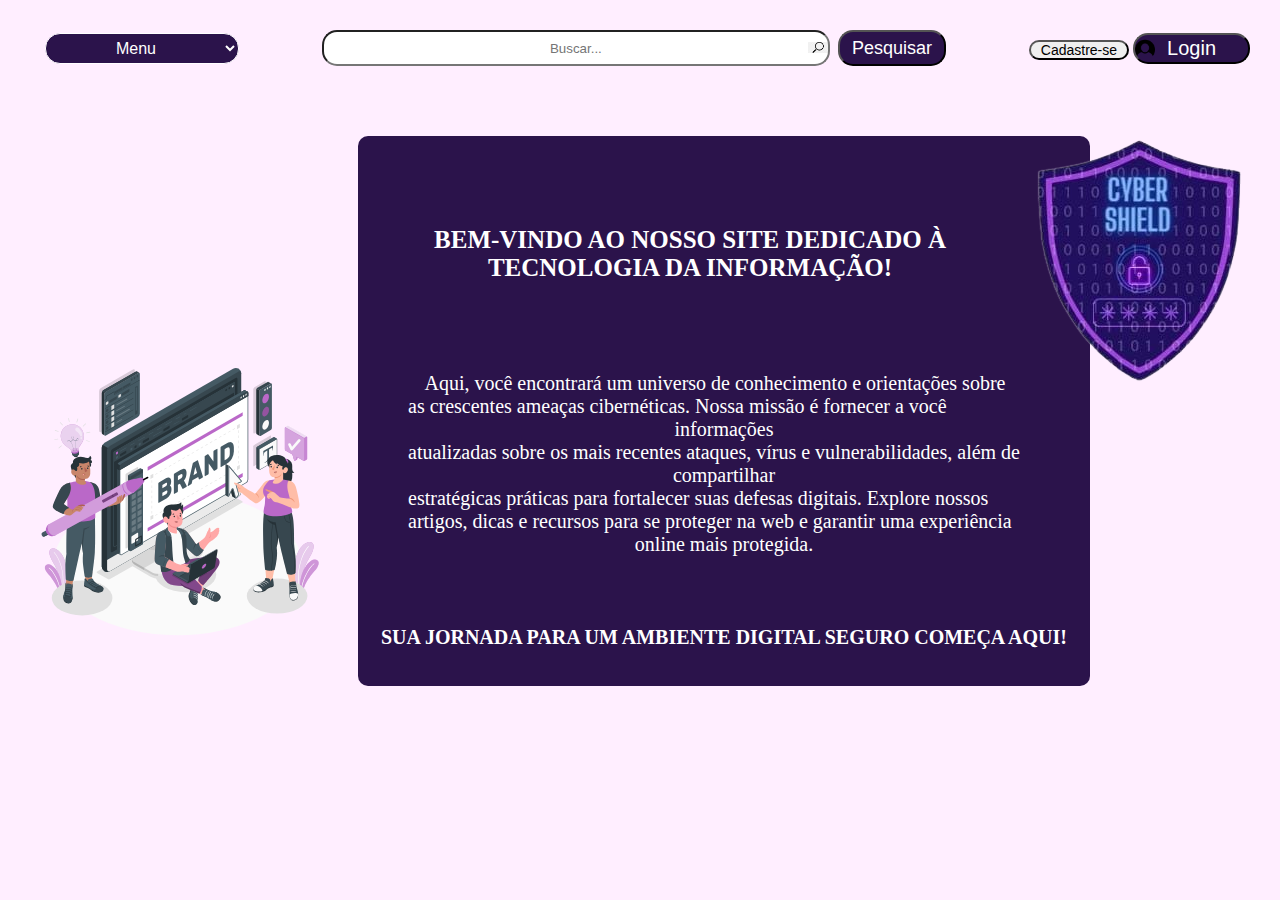
==== index.html @ c3775ac5 "Tela Inicial" ====
<!DOCTYPE html>
<html lang="en">
<head>
    <meta charset="UTF-8">
    <meta http-equiv="X-UA-compatible" content="IE=edge">
    <meta name="viewport" content="width=device-width, initial-scale=1.0">
    <link href="./Css/Estilo.css" rel="stylesheet">
    <title>CyberShield</title>

</head>
<body>

    <div id="container">
        <div id="header">

            <div id="nav">
                <select name="links" id="" size="1" onchange="window.location.href=this.value;">
                    <option value="./index.html">Menu</option>
                    <option value="#">Notícias do Dia</option>
                    <option value="#">Dicas do Dia</option>
                    <option value="#">Página do Usuário</option>
                </select>
            </div>  
            
            <form>
                <input type="text" id="input" placeholder="Buscar..."></input>
                <button id="btn-start">Pesquisar</button>
            </form>
            <div>
                <button id="cadastro">Cadastre-se</button>
                <button id="login">Login</button>
            </div>  
        </div>

        <div>
            <img id="logo" src="./Acessorios/Imagens/Escudo sem fundo.png" align="right">
            <img id="animacao" src="./Acessorios/Imagens/brand-creation-animate.svg" align="left">
        </div>

        <div id="main">
            <h1 class="title-main">BEM-VINDO AO NOSSO SITE DEDICADO À<br> TECNOLOGIA DA INFORMAÇÃO!</h1>
            <p id="p-texto-nos">Aqui, você encontrará um universo de conhecimento e orientações sobre<br>
                as crescentes ameaças cibernéticas. Nossa missão é fornecer a você
                informações<br> atualizadas sobre os mais recentes ataques, vírus e vulnerabilidades, além de compartilhar<br> 
                estratégicas práticas para fortalecer suas defesas digitais. Explore nossos artigos, 
                dicas e recursos para se proteger na web e garantir uma experiência online mais protegida.</p>
            <h2 id="u-title">SUA JORNADA PARA UM AMBIENTE DIGITAL SEGURO COMEÇA AQUI!<h2>    

        
    </div>

</body>
</html>
---- Css/Estilo.css ----
body{
    margin: 0px;
    background-color: #ffeeff;
    background-size: cover;
}
#container{
    padding: 30px;
}

#header{
    display: flex;
    flex-direction: row;
    align-items: center;
    justify-content: space-between;
}
#nav select{
    margin-left: 15px;
    border-color: white;
    border-radius: 15px;
    padding: 5px 20px;
    font-size: 16px;
    color: white;
    background-color: #2b134b;
    border-radius: 15px;
    text-align-last: center;
}
form{
    display: flex;
    flex-direction: row;
}
#input{
    height: 30px;
    width: 500px;
    border-radius: 15px;
    background-image: url(../Acessorios/Imagens/lupa2.png);
    background-size: 20px;
    background-repeat: no-repeat;
    background-position: right;
    text-align-last: center;
}
#btn-start{
    color: white;
    background-color: #2b134b;
    border-radius: 15px;
    margin-left: 8px;
    font-size: 18px;
    padding: 2px 12px;
}
#cadastro{
    padding: 0px 10px;
    border-radius: 10px;
    font-size: 14px;
}
#login{
    padding: 2px 32px;
    color: white;
    background-color: #2b134b;
    border-radius: 15px;
    font-size: 20px;
    background-image: url(../Acessorios/Imagens/usuario.png);
    background-size: 20px;
    background-repeat: no-repeat;
    background-position: left;
    margin: 10  px;
}
#logo{
    padding-top: 70px;
}
#animacao{
    width: 300px;
    padding-top: 280px;
}
#main{
    width: 60%;
    height: 550px;
    margin: 0 auto;
    color: white;
    background-color: #2b134b;
    margin-top: 70px;
    margin-left: 328px;
    border-radius: 10px;
    text-align-last: center;
}
.title-main{
    padding-top: 90px;
    font-size: 25px;
}
#p-texto-nos{
    padding-top: 70px;
    padding-left: 50px;
    padding-right: 50px;
    font-size: 20px;
}
#u-title{
    padding-top: 50px;
    font-size: 20px;
}
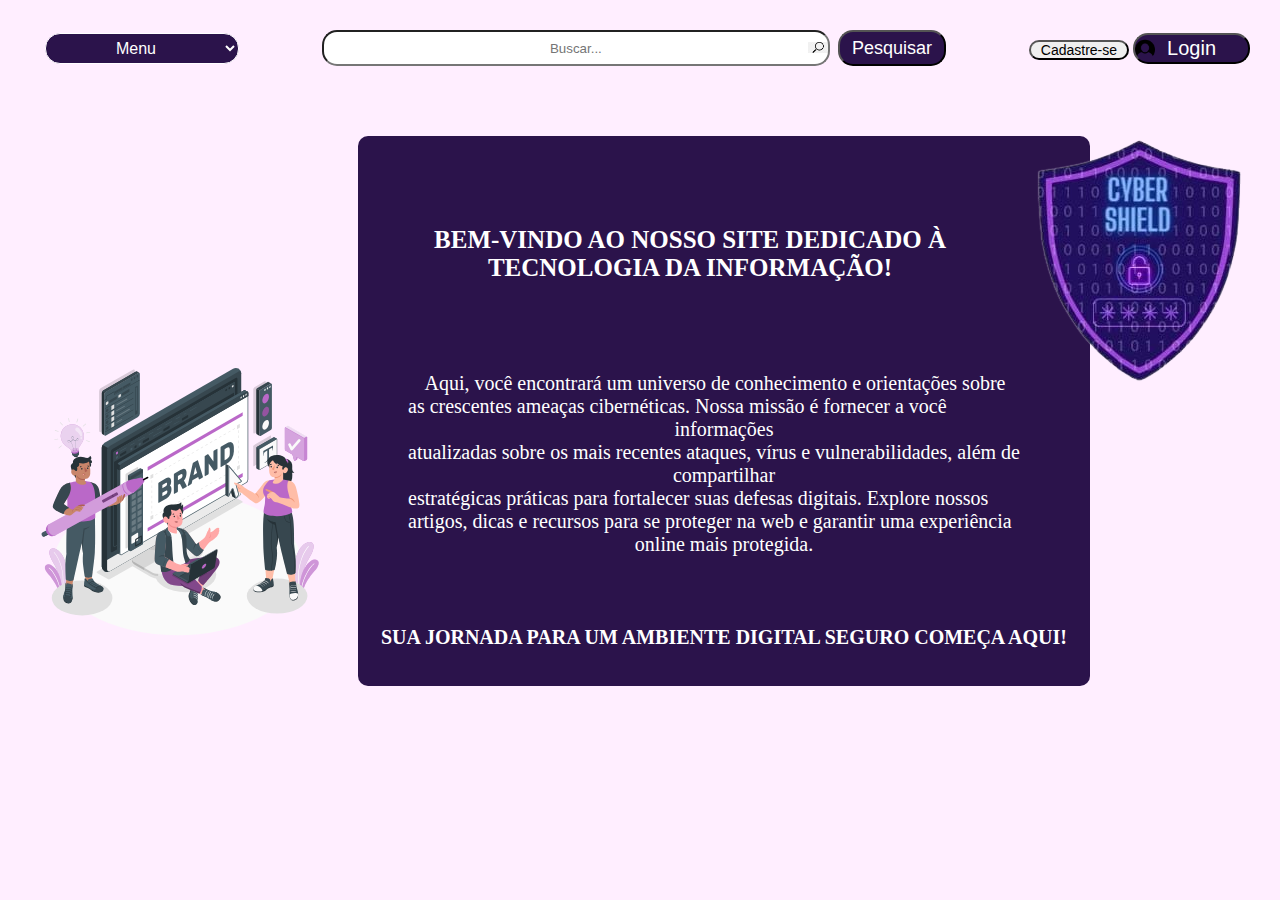
==== commit c11aa466: "Update index.html" ====
--- a/index.html
+++ b/index.html
@@ -27,8 +27,8 @@
                 <button id="btn-start">Pesquisar</button>
             </form>
             <div>
-                <button id="cadastro">Cadastre-se</button>
-                <button id="login">Login</button>
+                <a href="http://localhost/Trabalho-HTML-CSS-main/Login/cadastro/paginacadastro.html"><button  id="cadastro">Cadastre-se</button></a>
+                <a  href="http://localhost/Trabalho-HTML-CSS-main/Login/paginalogin.html"><button id="login">Login</button></a>
             </div>  
         </div>
 
@@ -50,4 +50,4 @@
     </div>
 
 </body>
-</html>+</html>
